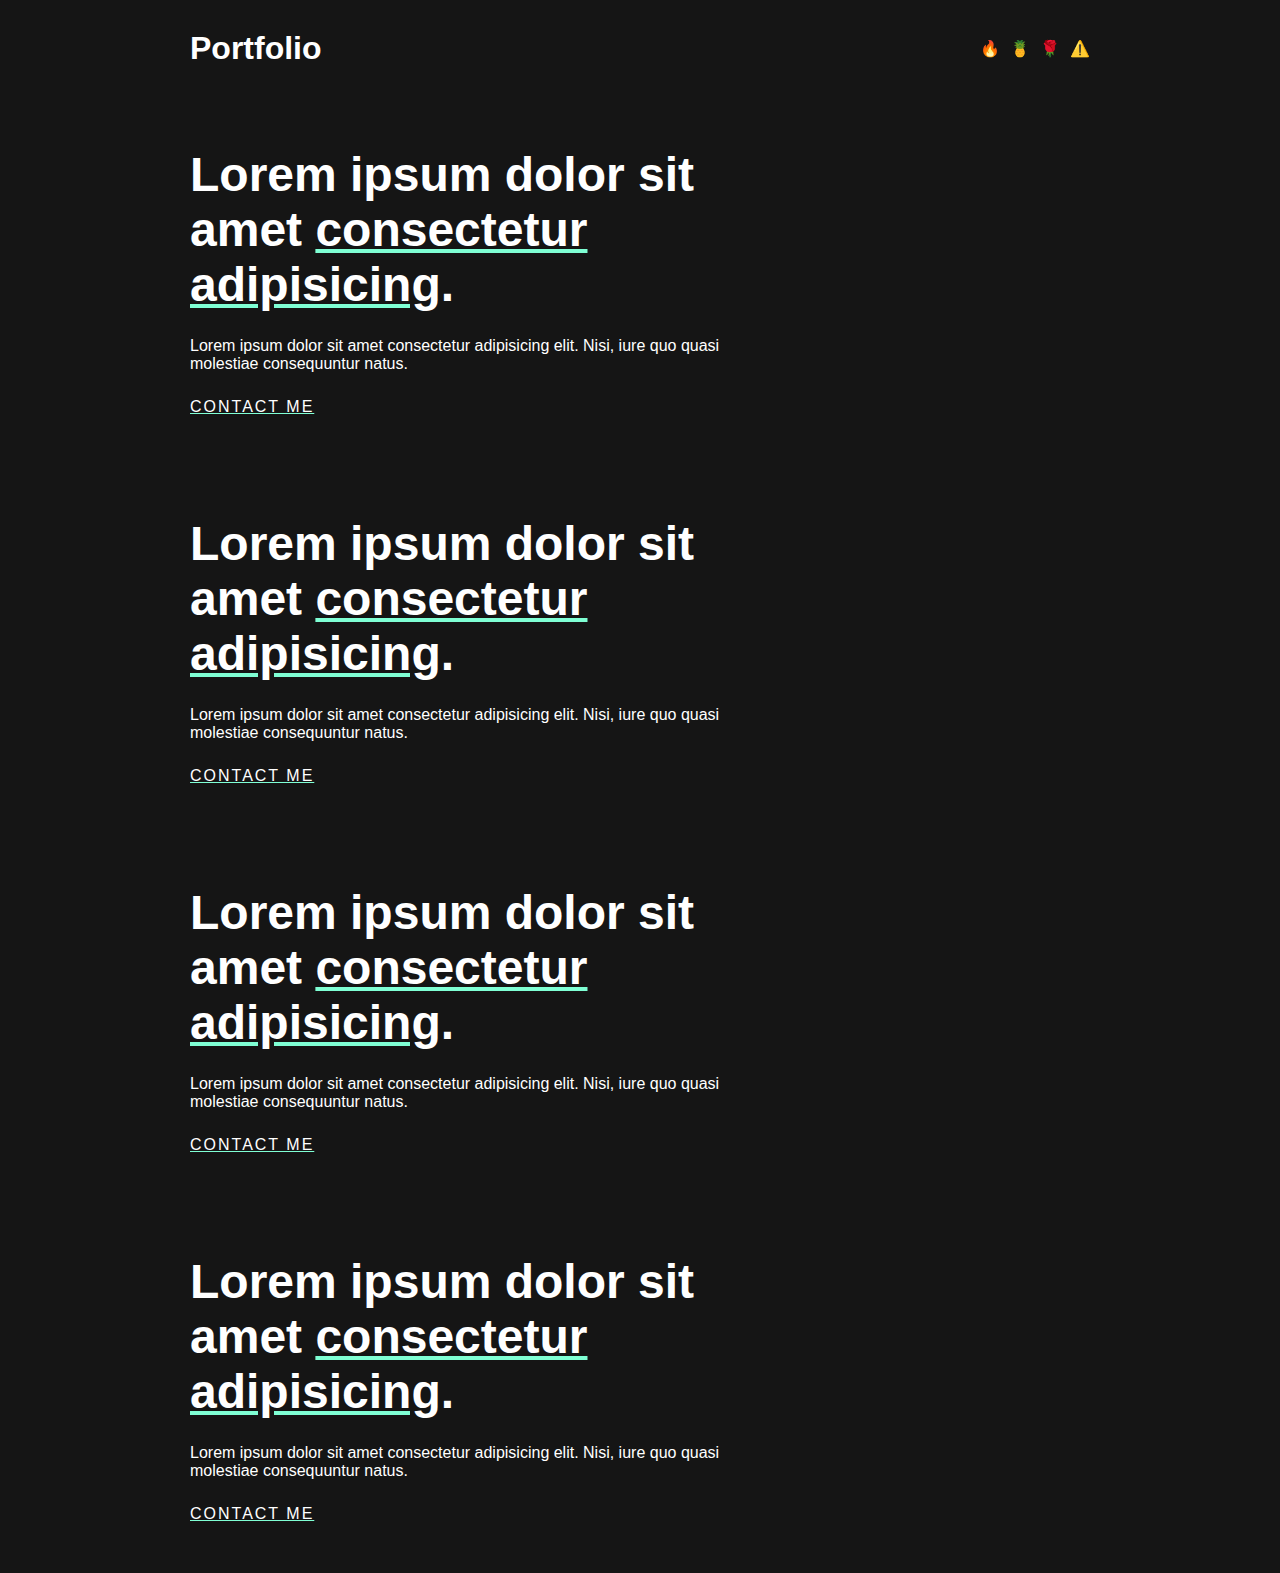
==== 6-portfolio/index.html @ e76b7c99 "Sección Portfolio Añadida" ====
<!DOCTYPE html>
<html lang="en">
<head>
    <meta charset="UTF-8">
    <meta name="viewport" content="width=device-width, initial-scale=1.0">
    <title>Portfolio</title>
    <link rel="stylesheet" href="style.css">
</head>
<body>
    <header>
        <div class="container">
            <div class="header-content">
                <h1>Portfolio</h1>
                <ul>
                    <li>🔥</li>
                    <li>🍍</li>
                    <li>🌹</li>
                    <li>⚠️</li>
                </ul>
            </div>
        </div>
    </header>
    <section id="welcome">
        <div class="container">
            <div class="welcome-content">
                <div class="col-1">
                    <h3>Lorem ipsum dolor sit amet <span>consectetur adipisicing</span>.</h3>
                    <p>Lorem ipsum dolor sit amet consectetur adipisicing elit. Nisi, iure quo quasi molestiae consequuntur natus.</p>
                    <a href="#">Contact me</a>
                </div>
                <div class="col-2">
                    <img class="img-pizza" src="https://static.vecteezy.com/system/resources/previews/022/149/342/non_2x/hot-italian-pizza-cutout-png.png" alt="" width="80%">
                    <img class="img-hoja" src="https://png.pngtree.com/png-clipart/20231025/original/pngtree-isolated-italian-basil-leaves-on-white-backgroundfresh-photo-png-image_13425756.png" alt="" width="25%">
                    <img class="img-tomato" src="https://static.vecteezy.com/system/resources/thumbnails/021/333/056/small/slices-of-tomatoes-isolated-on-a-transparent-background-png.png" alt="" width="50%">
                </div>
            </div>
        </div>
    </section>
    <section>
        <div class="container">
            <div class="welcome-content">
                <div class="col-1">
                    <h3>Lorem ipsum dolor sit amet <span>consectetur adipisicing</span>.</h3>
                    <p>Lorem ipsum dolor sit amet consectetur adipisicing elit. Nisi, iure quo quasi molestiae consequuntur natus.</p>
                    <a href="#">Contact me</a>
                </div>
                <div class="col-2">
                    <img class="img-pizza" src="https://static.vecteezy.com/system/resources/previews/022/149/342/non_2x/hot-italian-pizza-cutout-png.png" alt="" width="80%">
                    <img class="img-hoja" src="https://png.pngtree.com/png-clipart/20231025/original/pngtree-isolated-italian-basil-leaves-on-white-backgroundfresh-photo-png-image_13425756.png" alt="" width="25%">
                    <img class="img-tomato" src="https://static.vecteezy.com/system/resources/thumbnails/021/333/056/small/slices-of-tomatoes-isolated-on-a-transparent-background-png.png" alt="" width="50%">
                </div>
            </div>
        </div>
    </section>
    <section>
        <div class="container">
            <div class="welcome-content">
                <div class="col-1">
                    <h3>Lorem ipsum dolor sit amet <span>consectetur adipisicing</span>.</h3>
                    <p>Lorem ipsum dolor sit amet consectetur adipisicing elit. Nisi, iure quo quasi molestiae consequuntur natus.</p>
                    <a href="#">Contact me</a>
                </div>
                <div class="col-2">
                    <img class="img-pizza" src="https://static.vecteezy.com/system/resources/previews/022/149/342/non_2x/hot-italian-pizza-cutout-png.png" alt="" width="80%">
                    <img class="img-hoja" src="https://png.pngtree.com/png-clipart/20231025/original/pngtree-isolated-italian-basil-leaves-on-white-backgroundfresh-photo-png-image_13425756.png" alt="" width="25%">
                    <img class="img-tomato" src="https://static.vecteezy.com/system/resources/thumbnails/021/333/056/small/slices-of-tomatoes-isolated-on-a-transparent-background-png.png" alt="" width="50%">
                </div>
            </div>
        </div>
    </section>
    <section>
        <div class="container">
            <div class="welcome-content">
                <div class="col-1">
                    <h3>Lorem ipsum dolor sit amet <span>consectetur adipisicing</span>.</h3>
                    <p>Lorem ipsum dolor sit amet consectetur adipisicing elit. Nisi, iure quo quasi molestiae consequuntur natus.</p>
                    <a href="#">Contact me</a>
                </div>
                <div class="col-2">
                    <img class="img-pizza" src="https://static.vecteezy.com/system/resources/previews/022/149/342/non_2x/hot-italian-pizza-cutout-png.png" alt="" width="80%">
                    <img class="img-hoja" src="https://png.pngtree.com/png-clipart/20231025/original/pngtree-isolated-italian-basil-leaves-on-white-backgroundfresh-photo-png-image_13425756.png" alt="" width="25%">
                    <img class="img-tomato" src="https://static.vecteezy.com/system/resources/thumbnails/021/333/056/small/slices-of-tomatoes-isolated-on-a-transparent-background-png.png" alt="" width="50%">
                </div>
            </div>
        </div>
    </section>
    
</body>
</html>
---- 6-portfolio/style.css ----
*{
    margin: 0;
    padding: 0;
    box-sizing: border-box;
    list-style: none;
}

body{
    background-color: #151515;
    color: #fff;
    font-family: sans-serif;
}

header{
    background-color: #151515; 
    position: sticky;
    top: 0;
    z-index: 2;
} 

.container{
    max-width: 900px;
    /* background-color: #6c6c6c; */
    margin: auto;
}

.header-content{
    display: flex;
    justify-content: space-between;
    align-items: center;
    padding: 30px 0;
}

.header-content ul {
    display: flex;
    gap: 10px;
}

.welcome-content{
    display: flex;
    padding: 50px 0;
}

.col-1{
    display: flex;
    flex-direction: column;
    gap: 25px;
    /* background-color: blueviolet; */
    flex: 2;
}

.col-1 h3{font-size: 3rem;}

.col-1 h3 span{
    text-decoration: underline;
    text-decoration-color: aquamarine;
}

.col-1 a{
    color: #fff;
    text-transform: uppercase;
    letter-spacing: 2px;
    text-decoration-color: aquamarine;
}

.col-2{
    display: flex;
    justify-content: center;
    align-items: center;
    position: relative;
    /* background-color: rgb(73, 19, 123); */
    flex: 1;
}

.img-pizza, .img-hoja, .img-tomato{
    position: absolute;
}

.img-pizza{
    filter: blur(1.5px);
}

.img-tomato{
  width: 80%;  
  right: -30px;
  top: 0;
}

.img-hoja{
    width: 40%;
    left: 0;
    bottom: 40px;
    transform: rotate(130deg);
}
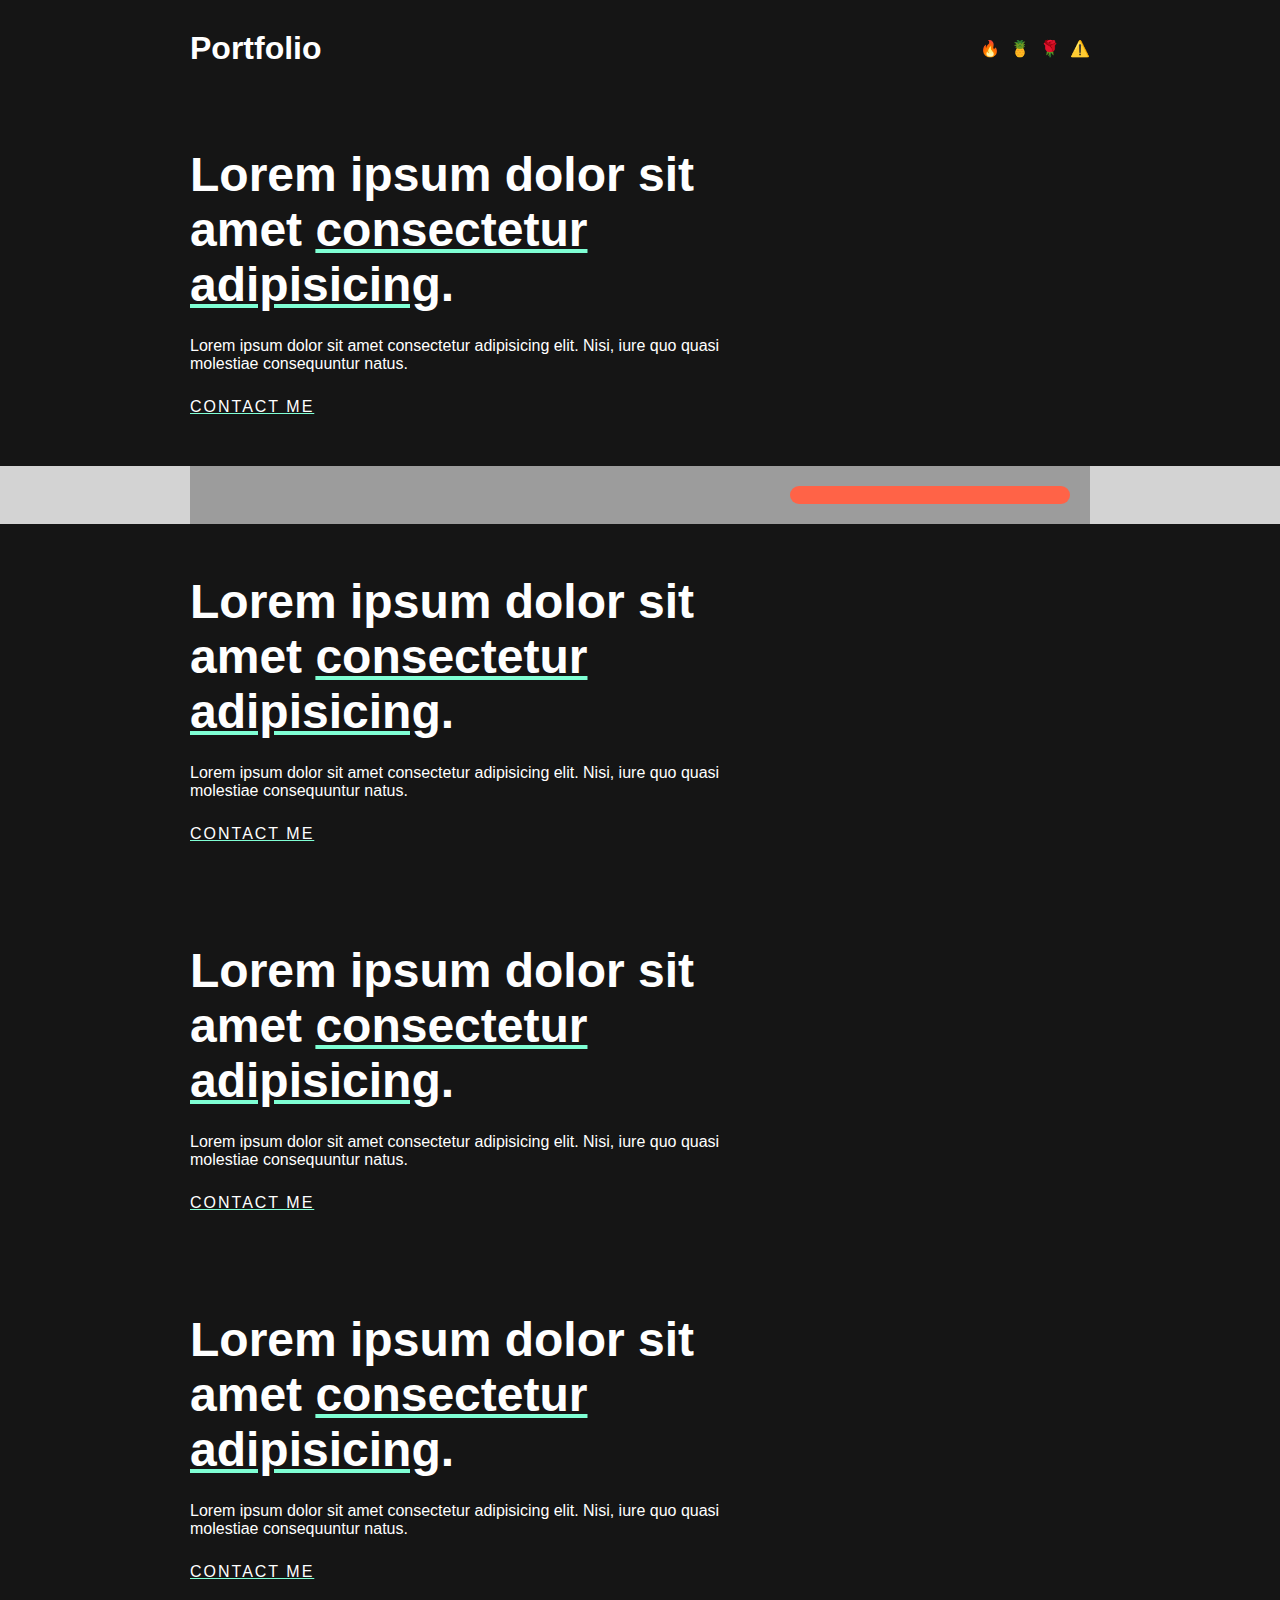
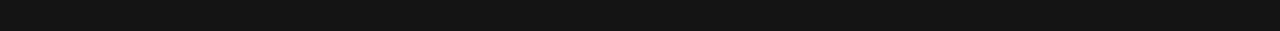
==== commit 74122600: "Sección Productos Terminada" ====
--- a/6-portfolio/index.html
+++ b/6-portfolio/index.html
@@ -7,6 +7,7 @@
     <link rel="stylesheet" href="style.css">
 </head>
 <body>
+
     <header>
         <div class="container">
             <div class="header-content">
@@ -20,6 +21,7 @@
             </div>
         </div>
     </header>
+
     <section id="welcome">
         <div class="container">
             <div class="welcome-content">
@@ -36,6 +38,53 @@
             </div>
         </div>
     </section>
+
+    <section id="productos">
+        <div class="container">
+            <div class="productos-content">
+                <div class="product-card">
+                    <img src="https://i.pinimg.com/474x/11/b1/36/11b1362ea3c22facdc2728532b07ef2f.jpg" alt="">
+                    <div class="card-hover">
+                        <div class="card-hover-header">
+                            <a href="#">Enlace</a>
+                            <button class="btn-guardar">Guardar</button>
+                        </div>
+                        <div class="card-hover-footer">
+                            <i>🍕</i>
+                            <i>🔥</i>
+                        </div>
+                    </div>
+                </div>
+                <div class="product-card">
+                    <img src="https://i.pinimg.com/474x/11/b1/36/11b1362ea3c22facdc2728532b07ef2f.jpg" alt="">
+                    <div class="card-hover">
+                        <div class="card-hover-header">
+                            <a href="#">Enlace</a>
+                            <button class="btn-guardar">Guardar</button>
+                        </div>
+                        <div class="card-hover-footer">
+                            <i>🍕</i>
+                            <i>🔥</i>
+                        </div>
+                    </div>
+                </div>
+                <div class="product-card">
+                    <img src="https://i.pinimg.com/474x/11/b1/36/11b1362ea3c22facdc2728532b07ef2f.jpg" alt="">
+                    <div class="card-hover">
+                        <div class="card-hover-header">
+                            <a href="#">Enlace</a>
+                            <button class="btn-guardar">Guardar</button>
+                        </div>
+                        <div class="card-hover-footer">
+                            <i>🍕</i>
+                            <i>🔥</i>
+                        </div>
+                    </div>
+                </div>
+            </div>
+        </div>
+    </section>
+
     <section>
         <div class="container">
             <div class="welcome-content">
@@ -84,6 +133,7 @@
             </div>
         </div>
     </section>
+
     
 </body>
 </html>--- a/6-portfolio/style.css
+++ b/6-portfolio/style.css
@@ -4,7 +4,6 @@
     box-sizing: border-box;
     list-style: none;
 }
-
 body{
     background-color: #151515;
     color: #fff;
@@ -23,24 +22,25 @@
     /* background-color: #6c6c6c; */
     margin: auto;
 }
-
 .header-content{
     display: flex;
     justify-content: space-between;
     align-items: center;
     padding: 30px 0;
 }
-
 .header-content ul {
     display: flex;
     gap: 10px;
 }
 
+/* Sección welcome */
+
+
+
 .welcome-content{
     display: flex;
     padding: 50px 0;
 }
-
 .col-1{
     display: flex;
     flex-direction: column;
@@ -48,34 +48,29 @@
     /* background-color: blueviolet; */
     flex: 2;
 }
-
 .col-1 h3{font-size: 3rem;}
-
 .col-1 h3 span{
     text-decoration: underline;
     text-decoration-color: aquamarine;
 }
-
 .col-1 a{
     color: #fff;
     text-transform: uppercase;
     letter-spacing: 2px;
     text-decoration-color: aquamarine;
 }
-
 .col-2{
     display: flex;
     justify-content: center;
     align-items: center;
+
     position: relative;
     /* background-color: rgb(73, 19, 123); */
     flex: 1;
 }
-
 .img-pizza, .img-hoja, .img-tomato{
     position: absolute;
 }
-
 .img-pizza{
     filter: blur(1.5px);
 }
@@ -85,10 +80,108 @@
   right: -30px;
   top: 0;
 }
-
 .img-hoja{
     width: 40%;
     left: 0;
     bottom: 40px;
     transform: rotate(130deg);
 }
+
+
+/* Sección productos */
+
+#productos{
+    background-color: lightgray;
+}
+#productos > .container{
+    background-color: rgb(156, 156, 156);
+}
+.productos-content{
+    display: flex;
+    gap: 10px;
+    padding: 20px;
+}
+.product-card{
+    flex: 1;
+    position: relative;
+    border-radius: 30px;
+    overflow: hidden;
+}
+/* .productos-content div:nth-child(1){
+    background-color: rgb(31, 167, 235);
+} */
+/* .productos-content div:nth-child(2){
+    background-color: rgb(152, 234, 20);
+} */
+.productos-content div:nth-child(3){
+    background-color: tomato;
+}
+
+
+.product-card:hover .card-hover{
+    opacity: 1;
+}
+
+/* Card hover */
+
+
+.card-hover{
+    display: flex;
+    flex-direction: column;
+    justify-content: space-between;
+
+    position: absolute;
+    width: 100%;
+    height: 100%;
+    background-color: rgba(0, 0, 0, 0.51)!important;
+    top:0;
+    left: 0;
+    opacity: 0;
+    transition-duration: .5s;
+}
+
+
+/* Card hover header */
+
+.card-hover-header{
+    display: flex;
+    justify-content: space-between;
+    align-items: center;
+    padding: 15px;
+}
+
+.card-hover-header a{
+    color: white;
+    text-decoration: none;
+    font-weight: bold;
+}
+.btn-guardar{
+    background-color: rgb(244, 48, 48);
+    color: white;
+    padding: 15px;
+    border-radius: 25px;
+    border: none;
+    cursor: pointer;
+    font-weight: bold;
+}
+
+.product-card img{
+    width: 100%;
+}
+
+
+/* Card hover footer */
+
+.card-hover-footer{
+    display: flex;
+    justify-content: flex-end;
+    padding: 15px;
+    gap: 10px;
+}
+
+.card-hover-footer i{
+    background-color: white;
+    padding: 10px;
+    border-radius: 50%;
+    cursor: pointer;
+}